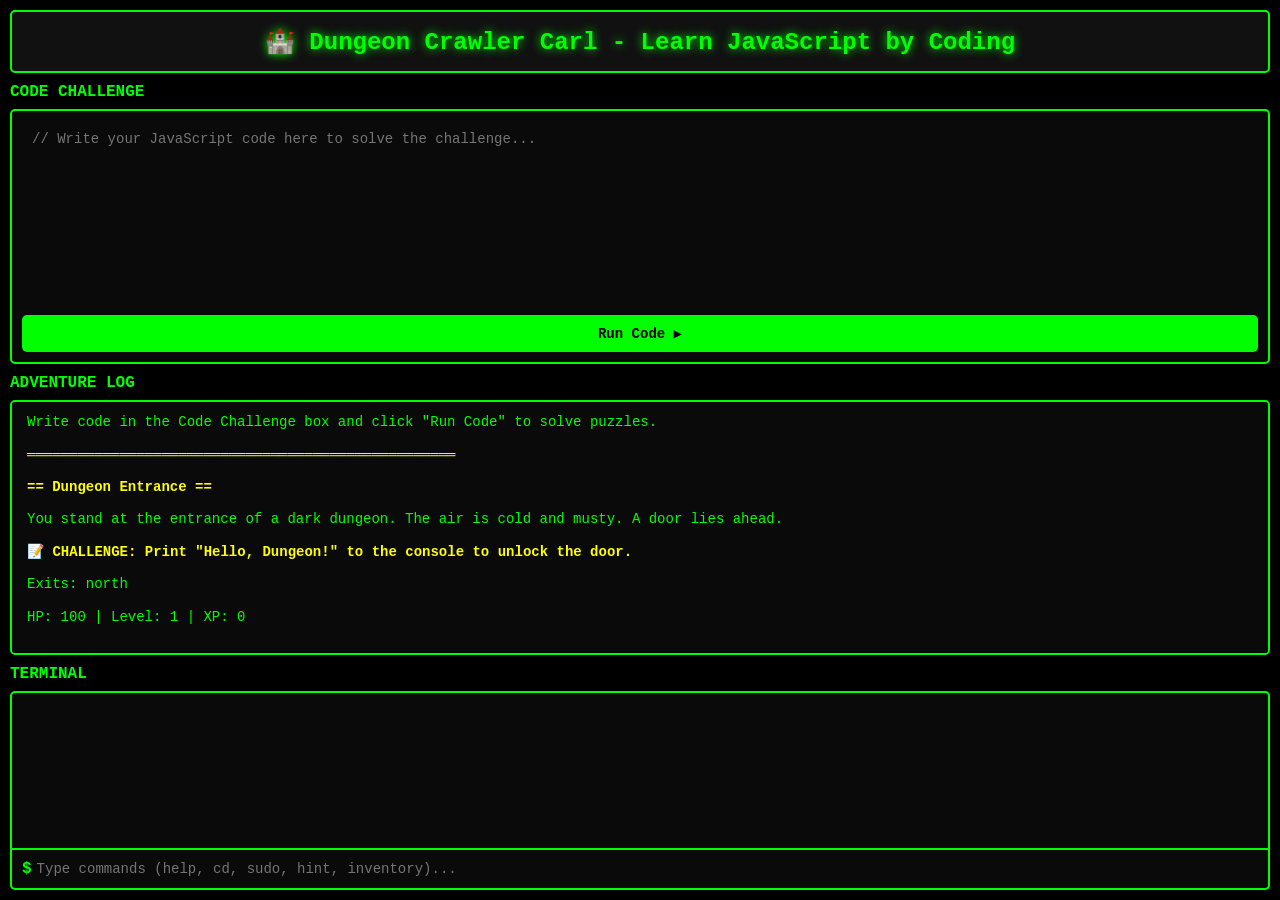
==== index.html @ 58c5abdd "Implement complete dungeon crawler PWA with JavaScript learning challenges Co-authored-by: ray-seal " ====
<!DOCTYPE html>
<html lang="en">
<head>
    <meta charset="UTF-8">
    <meta name="viewport" content="width=device-width, initial-scale=1.0">
    <meta name="theme-color" content="#000000">
    <meta name="description" content="Learn to code JavaScript through a text-based dungeon crawler adventure">
    <title>Dungeon Crawler Carl</title>
    <link rel="manifest" href="manifest.json">
    <link rel="stylesheet" href="styles.css">
    <link rel="icon" type="image/png" href="icon.png">
    <link rel="apple-touch-icon" href="icon.png">
</head>
<body>
    <div class="container">
        <!-- Title Bar -->
        <header class="title-bar">
            <h1>🏰 Dungeon Crawler Carl - Learn JavaScript by Coding</h1>
        </header>

        <!-- Code Editor Section -->
        <section class="code-section">
            <h2>Code Challenge</h2>
            <div class="code-editor-wrapper">
                <textarea id="codeEditor" class="code-editor" placeholder="// Write your JavaScript code here to solve the challenge..."></textarea>
                <button id="runCode" class="btn-run">Run Code ▶</button>
            </div>
        </section>

        <!-- Gameplay Text Area -->
        <section class="gameplay-section">
            <h2>Adventure Log</h2>
            <div id="gameplayText" class="gameplay-text"></div>
        </section>

        <!-- Terminal Section -->
        <section class="terminal-section">
            <h2>Terminal</h2>
            <div id="terminal" class="terminal-output"></div>
            <div class="terminal-input-wrapper">
                <span class="terminal-prompt">$ </span>
                <input type="text" id="terminalInput" class="terminal-input" placeholder="Type commands (help, cd, sudo, hint, inventory)..." autocomplete="off">
            </div>
        </section>
    </div>

    <script src="game.js"></script>
    <script src="terminal.js"></script>
    <script src="app.js"></script>
</body>
</html>
---- styles.css ----
* {
    margin: 0;
    padding: 0;
    box-sizing: border-box;
}

body {
    font-family: 'Courier New', monospace;
    background-color: #000000;
    color: #00ff00;
    overflow: hidden;
    height: 100vh;
}

.container {
    display: flex;
    flex-direction: column;
    height: 100vh;
    padding: 10px;
    gap: 10px;
}

/* Title Bar */
.title-bar {
    background-color: #111;
    padding: 15px;
    border: 2px solid #00ff00;
    border-radius: 5px;
    text-align: center;
}

.title-bar h1 {
    font-size: 1.5rem;
    color: #00ff00;
    text-shadow: 0 0 10px #00ff00;
}

/* Section Headers */
h2 {
    font-size: 1rem;
    margin-bottom: 8px;
    color: #00ff00;
    text-transform: uppercase;
}

/* Code Editor Section */
.code-section {
    flex: 1;
    min-height: 0;
    display: flex;
    flex-direction: column;
}

.code-editor-wrapper {
    flex: 1;
    display: flex;
    flex-direction: column;
    border: 2px solid #00ff00;
    border-radius: 5px;
    background-color: #0a0a0a;
    padding: 10px;
}

.code-editor {
    flex: 1;
    width: 100%;
    background-color: #0a0a0a;
    color: #00ff00;
    border: none;
    font-family: 'Courier New', monospace;
    font-size: 14px;
    resize: none;
    outline: none;
    padding: 10px;
}

.btn-run {
    margin-top: 10px;
    padding: 10px 20px;
    background-color: #00ff00;
    color: #000;
    border: none;
    border-radius: 5px;
    font-family: 'Courier New', monospace;
    font-size: 14px;
    font-weight: bold;
    cursor: pointer;
    transition: all 0.3s;
}

.btn-run:hover {
    background-color: #00cc00;
    box-shadow: 0 0 15px #00ff00;
}

.btn-run:active {
    transform: scale(0.95);
}

/* Gameplay Section */
.gameplay-section {
    flex: 1;
    min-height: 0;
    display: flex;
    flex-direction: column;
}

.gameplay-text {
    flex: 1;
    overflow-y: auto;
    border: 2px solid #00ff00;
    border-radius: 5px;
    background-color: #0a0a0a;
    padding: 15px;
    font-size: 14px;
    line-height: 1.6;
}

.gameplay-text p {
    margin-bottom: 10px;
}

.gameplay-text .highlight {
    color: #ffff00;
    font-weight: bold;
}

.gameplay-text .enemy {
    color: #ff0000;
    font-weight: bold;
}

.gameplay-text .success {
    color: #00ffff;
    font-weight: bold;
}

/* Terminal Section */
.terminal-section {
    flex: 0.8;
    min-height: 0;
    display: flex;
    flex-direction: column;
}

.terminal-output {
    flex: 1;
    overflow-y: auto;
    border: 2px solid #00ff00;
    border-top-left-radius: 5px;
    border-top-right-radius: 5px;
    background-color: #0a0a0a;
    padding: 10px;
    font-size: 13px;
    line-height: 1.5;
}

.terminal-input-wrapper {
    display: flex;
    align-items: center;
    border: 2px solid #00ff00;
    border-top: none;
    border-bottom-left-radius: 5px;
    border-bottom-right-radius: 5px;
    background-color: #0a0a0a;
    padding: 10px;
}

.terminal-prompt {
    color: #00ff00;
    font-weight: bold;
    margin-right: 5px;
}

.terminal-input {
    flex: 1;
    background-color: transparent;
    color: #00ff00;
    border: none;
    font-family: 'Courier New', monospace;
    font-size: 14px;
    outline: none;
}

/* Scrollbar Styling */
::-webkit-scrollbar {
    width: 8px;
}

::-webkit-scrollbar-track {
    background: #0a0a0a;
}

::-webkit-scrollbar-thumb {
    background: #00ff00;
    border-radius: 4px;
}

::-webkit-scrollbar-thumb:hover {
    background: #00cc00;
}

/* Mobile Responsive */
@media (max-width: 768px) {
    .title-bar h1 {
        font-size: 1.2rem;
    }

    h2 {
        font-size: 0.9rem;
    }

    .code-editor,
    .gameplay-text,
    .terminal-output,
    .terminal-input {
        font-size: 12px;
    }

    .container {
        padding: 5px;
        gap: 5px;
    }
}

/* Animations */
@keyframes blink {
    0%, 50% {
        opacity: 1;
    }
    51%, 100% {
        opacity: 0;
    }
}

.cursor {
    animation: blink 1s infinite;
}
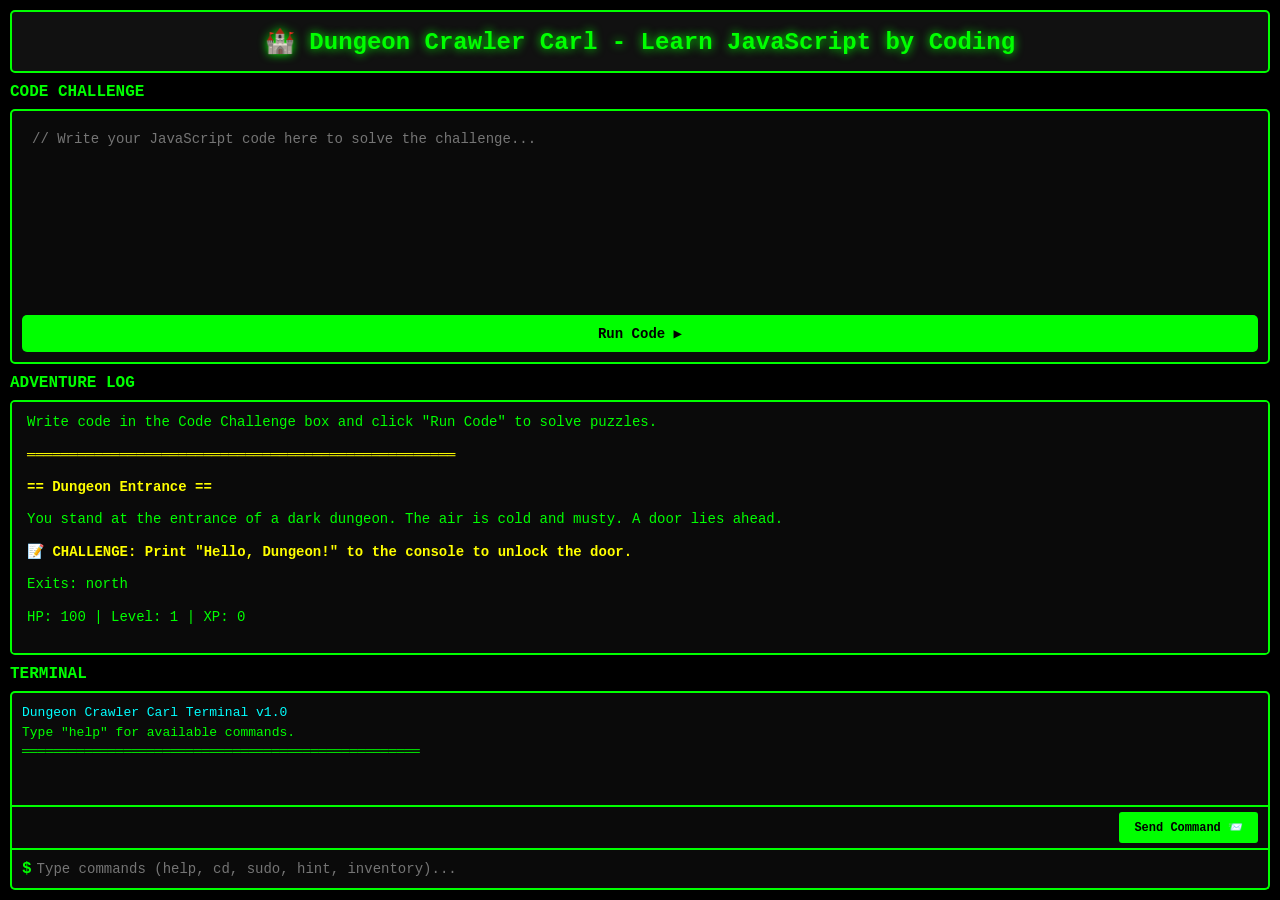
==== commit 402cb236: "Add Send Command button and sudo tips command with programming guide Co-authored-by: ray-seal <21680" ====
--- a/index.html
+++ b/index.html
@@ -37,6 +37,9 @@
         <section class="terminal-section">
             <h2>Terminal</h2>
             <div id="terminal" class="terminal-output"></div>
+            <div class="terminal-controls">
+                <button id="sendCommand" class="btn-terminal">Send Command 📨</button>
+            </div>
             <div class="terminal-input-wrapper">
                 <span class="terminal-prompt">$ </span>
                 <input type="text" id="terminalInput" class="terminal-input" placeholder="Type commands (help, cd, sudo, hint, inventory)..." autocomplete="off">
--- a/styles.css
+++ b/styles.css
@@ -155,6 +155,37 @@
     line-height: 1.5;
 }
 
+.terminal-controls {
+    display: flex;
+    justify-content: flex-end;
+    padding: 5px 10px;
+    border: 2px solid #00ff00;
+    border-top: none;
+    background-color: #0a0a0a;
+}
+
+.btn-terminal {
+    padding: 8px 15px;
+    background-color: #00ff00;
+    color: #000;
+    border: none;
+    border-radius: 3px;
+    font-family: 'Courier New', monospace;
+    font-size: 12px;
+    font-weight: bold;
+    cursor: pointer;
+    transition: all 0.3s;
+}
+
+.btn-terminal:hover {
+    background-color: #00cc00;
+    box-shadow: 0 0 10px #00ff00;
+}
+
+.btn-terminal:active {
+    transform: scale(0.95);
+}
+
 .terminal-input-wrapper {
     display: flex;
     align-items: center;
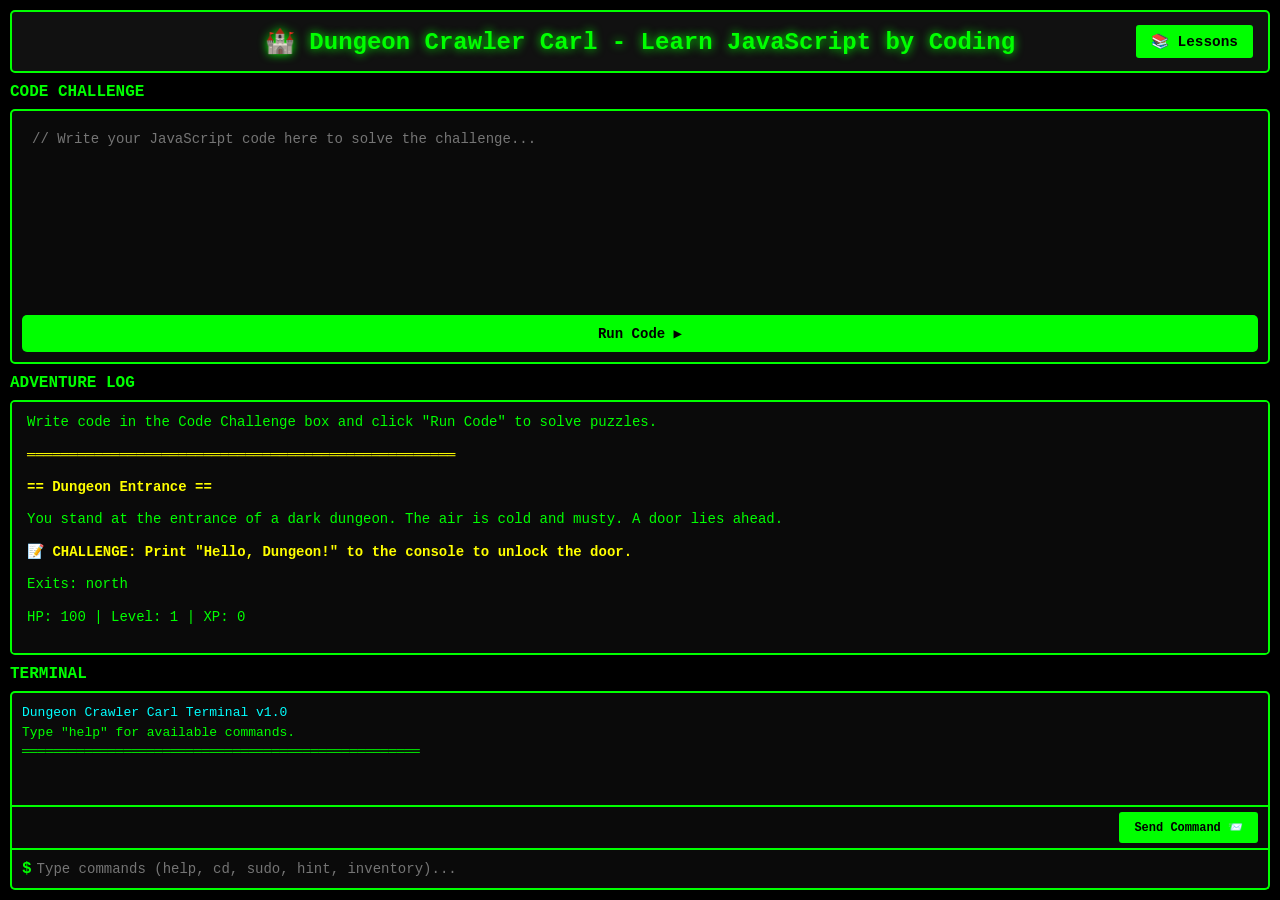
==== commit 48142976: "Add Lessons button, modular architecture, save functionality, and newgame command Co-authored-by: ra" ====
--- a/index.html
+++ b/index.html
@@ -16,6 +16,7 @@
         <!-- Title Bar -->
         <header class="title-bar">
             <h1>🏰 Dungeon Crawler Carl - Learn JavaScript by Coding</h1>
+            <button id="lessonsButton" class="btn-lessons">📚 Lessons</button>
         </header>
 
         <!-- Code Editor Section -->
@@ -47,6 +48,8 @@
         </section>
     </div>
 
+    <script src="save-manager.js"></script>
+    <script src="ui-components.js"></script>
     <script src="game.js"></script>
     <script src="terminal.js"></script>
     <script src="app.js"></script>
--- a/styles.css
+++ b/styles.css
@@ -27,12 +27,42 @@
     border: 2px solid #00ff00;
     border-radius: 5px;
     text-align: center;
+    position: relative;
+    display: flex;
+    align-items: center;
+    justify-content: center;
 }
 
 .title-bar h1 {
     font-size: 1.5rem;
     color: #00ff00;
     text-shadow: 0 0 10px #00ff00;
+    flex: 1;
+}
+
+.btn-lessons {
+    position: absolute;
+    right: 15px;
+    padding: 8px 15px;
+    background-color: #00ff00;
+    color: #000;
+    border: none;
+    border-radius: 3px;
+    font-family: 'Courier New', monospace;
+    font-weight: bold;
+    font-size: 0.9rem;
+    cursor: pointer;
+    transition: all 0.3s ease;
+}
+
+.btn-lessons:hover {
+    background-color: #00cc00;
+    transform: translateY(-2px);
+    box-shadow: 0 4px 8px rgba(0, 255, 0, 0.3);
+}
+
+.btn-lessons:active {
+    transform: translateY(0);
 }
 
 /* Section Headers */
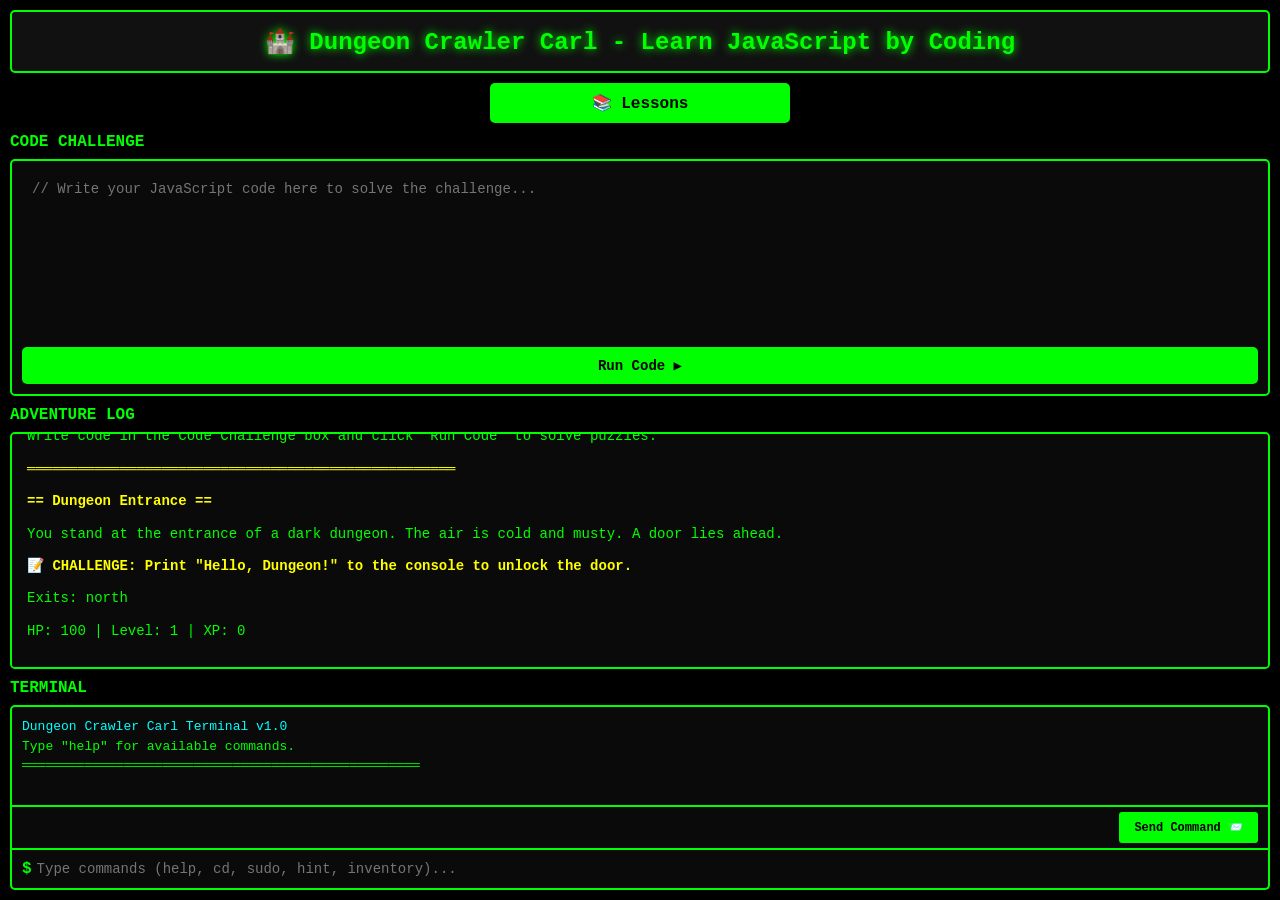
==== commit 6a535f4a: "Move Lessons button below title and improve mobile layout Co-authored-by: ray-seal <216802940+ray-se" ====
--- a/index.html
+++ b/index.html
@@ -16,8 +16,12 @@
         <!-- Title Bar -->
         <header class="title-bar">
             <h1>🏰 Dungeon Crawler Carl - Learn JavaScript by Coding</h1>
+        </header>
+        
+        <!-- Lessons Button -->
+        <div class="lessons-button-container">
             <button id="lessonsButton" class="btn-lessons">📚 Lessons</button>
-        </header>
+        </div>
 
         <!-- Code Editor Section -->
         <section class="code-section">
--- a/styles.css
+++ b/styles.css
@@ -27,32 +27,35 @@
     border: 2px solid #00ff00;
     border-radius: 5px;
     text-align: center;
-    position: relative;
-    display: flex;
-    align-items: center;
-    justify-content: center;
 }
 
 .title-bar h1 {
     font-size: 1.5rem;
     color: #00ff00;
     text-shadow: 0 0 10px #00ff00;
-    flex: 1;
+    margin: 0;
+}
+
+/* Lessons Button Container */
+.lessons-button-container {
+    display: flex;
+    justify-content: center;
+    padding: 0;
 }
 
 .btn-lessons {
-    position: absolute;
-    right: 15px;
-    padding: 8px 15px;
+    padding: 10px 20px;
     background-color: #00ff00;
     color: #000;
     border: none;
-    border-radius: 3px;
-    font-family: 'Courier New', monospace;
-    font-weight: bold;
-    font-size: 0.9rem;
+    border-radius: 5px;
+    font-family: 'Courier New', monospace;
+    font-weight: bold;
+    font-size: 1rem;
     cursor: pointer;
     transition: all 0.3s ease;
+    width: 100%;
+    max-width: 300px;
 }
 
 .btn-lessons:hover {
@@ -264,7 +267,13 @@
 /* Mobile Responsive */
 @media (max-width: 768px) {
     .title-bar h1 {
-        font-size: 1.2rem;
+        font-size: 1.1rem;
+        line-height: 1.3;
+    }
+
+    .btn-lessons {
+        font-size: 0.95rem;
+        padding: 10px 15px;
     }
 
     h2 {
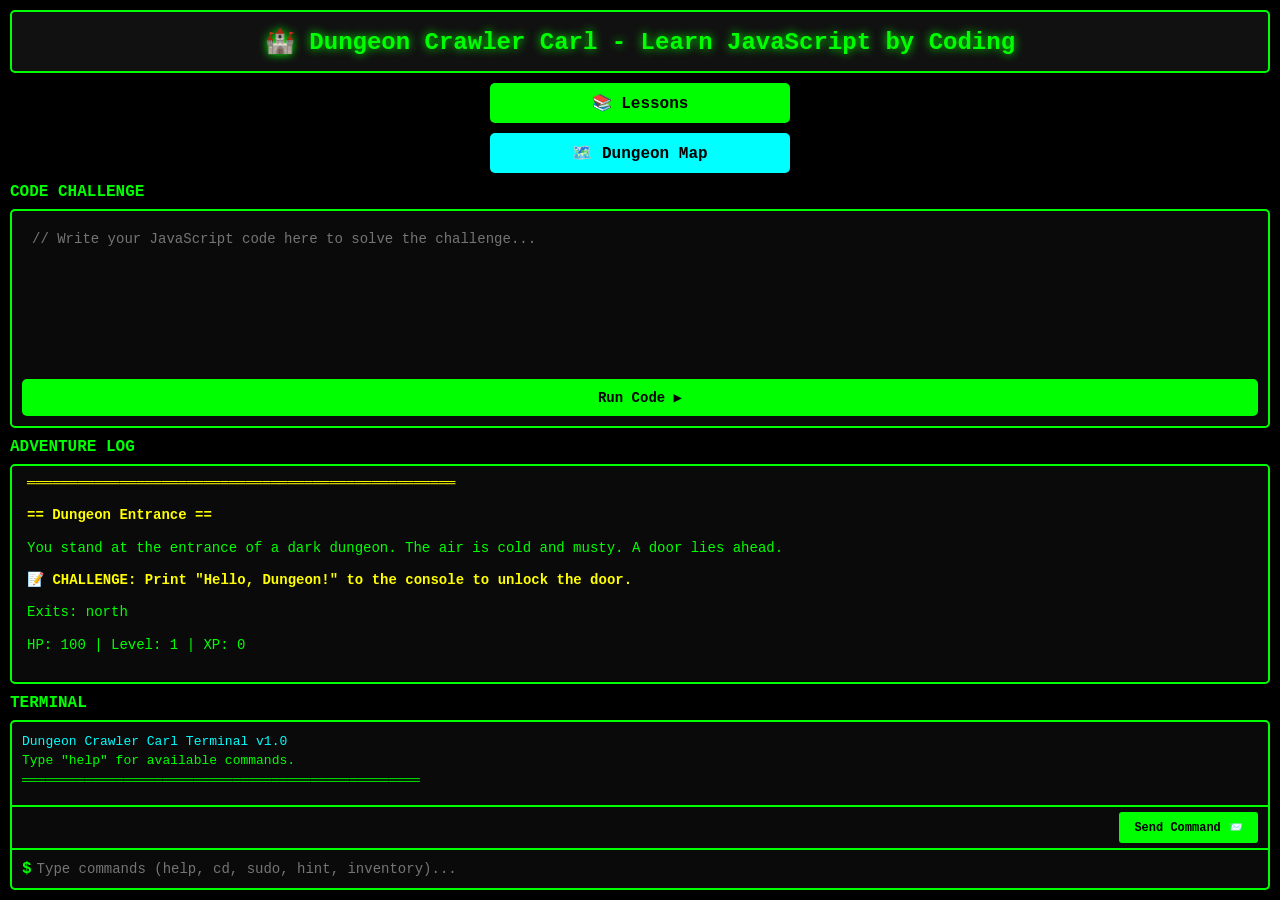
==== commit c795ff2c: "Add dungeon map feature with complete functionality Co-authored-by: ray-seal <216802940+ray-seal@use" ====
--- a/index.html
+++ b/index.html
@@ -21,6 +21,11 @@
         <!-- Lessons Button -->
         <div class="lessons-button-container">
             <button id="lessonsButton" class="btn-lessons">📚 Lessons</button>
+        </div>
+        
+        <!-- Map Button -->
+        <div class="map-button-container">
+            <button id="mapButton" class="btn-map">🗺️ Dungeon Map</button>
         </div>
 
         <!-- Code Editor Section -->
@@ -51,10 +56,51 @@
             </div>
         </section>
     </div>
+    
+    <!-- Map Modal -->
+    <div id="mapModal" class="map-modal">
+        <div class="map-modal-content">
+            <div class="map-header">
+                <h2>🗺️ Dungeon Map</h2>
+                <button id="closeMap" class="btn-close-map">✕</button>
+            </div>
+            <canvas id="mapCanvas" width="600" height="500"></canvas>
+            <div class="map-legend">
+                <h3>Legend:</h3>
+                <div class="legend-items">
+                    <div class="legend-item">
+                        <span class="legend-symbol player-symbol">+</span>
+                        <span>Your Position</span>
+                    </div>
+                    <div class="legend-item">
+                        <span class="legend-symbol">○</span>
+                        <span>Visibility Range (10m)</span>
+                    </div>
+                    <div class="legend-item">
+                        <span class="legend-symbol door-locked">●</span>
+                        <span>Locked Door</span>
+                    </div>
+                    <div class="legend-item">
+                        <span class="legend-symbol door-unlocked">●</span>
+                        <span>Unlocked Door</span>
+                    </div>
+                    <div class="legend-item">
+                        <span class="legend-symbol enemy-symbol">+</span>
+                        <span>Enemy</span>
+                    </div>
+                    <div class="legend-item">
+                        <span class="legend-symbol npc-symbol">+</span>
+                        <span>NPC</span>
+                    </div>
+                </div>
+            </div>
+        </div>
+    </div>
 
     <script src="save-manager.js"></script>
     <script src="ui-components.js"></script>
     <script src="game.js"></script>
+    <script src="map.js"></script>
     <script src="terminal.js"></script>
     <script src="app.js"></script>
 </body>
--- a/styles.css
+++ b/styles.css
@@ -68,6 +68,38 @@
     transform: translateY(0);
 }
 
+/* Map Button Container */
+.map-button-container {
+    display: flex;
+    justify-content: center;
+    padding: 0;
+}
+
+.btn-map {
+    padding: 10px 20px;
+    background-color: #00ffff;
+    color: #000;
+    border: none;
+    border-radius: 5px;
+    font-family: 'Courier New', monospace;
+    font-weight: bold;
+    font-size: 1rem;
+    cursor: pointer;
+    transition: all 0.3s ease;
+    width: 100%;
+    max-width: 300px;
+}
+
+.btn-map:hover {
+    background-color: #00cccc;
+    transform: translateY(-2px);
+    box-shadow: 0 4px 8px rgba(0, 255, 255, 0.3);
+}
+
+.btn-map:active {
+    transform: translateY(0);
+}
+
 /* Section Headers */
 h2 {
     font-size: 1rem;
@@ -306,3 +338,181 @@
 .cursor {
     animation: blink 1s infinite;
 }
+
+/* Map Modal */
+.map-modal {
+    display: none;
+    position: fixed;
+    z-index: 1000;
+    left: 0;
+    top: 0;
+    width: 100%;
+    height: 100%;
+    background-color: rgba(0, 0, 0, 0.9);
+    justify-content: center;
+    align-items: center;
+}
+
+.map-modal-content {
+    background-color: #0a0a0a;
+    border: 3px solid #00ff00;
+    border-radius: 10px;
+    padding: 20px;
+    max-width: 90%;
+    max-height: 90%;
+    display: flex;
+    flex-direction: column;
+    box-shadow: 0 0 30px rgba(0, 255, 0, 0.5);
+}
+
+.map-header {
+    display: flex;
+    justify-content: space-between;
+    align-items: center;
+    margin-bottom: 15px;
+}
+
+.map-header h2 {
+    color: #00ffff;
+    font-size: 1.3rem;
+    margin: 0;
+}
+
+.btn-close-map {
+    background-color: #ff0000;
+    color: #fff;
+    border: none;
+    border-radius: 5px;
+    width: 35px;
+    height: 35px;
+    font-size: 1.5rem;
+    font-weight: bold;
+    cursor: pointer;
+    transition: all 0.3s;
+    display: flex;
+    align-items: center;
+    justify-content: center;
+}
+
+.btn-close-map:hover {
+    background-color: #cc0000;
+    box-shadow: 0 0 10px #ff0000;
+}
+
+#mapCanvas {
+    border: 2px solid #00ff00;
+    border-radius: 5px;
+    background-color: #000000;
+    margin-bottom: 15px;
+}
+
+.map-legend {
+    background-color: #111;
+    border: 2px solid #00ff00;
+    border-radius: 5px;
+    padding: 10px 15px;
+}
+
+.map-legend h3 {
+    color: #00ffff;
+    font-size: 1rem;
+    margin: 0 0 10px 0;
+    text-transform: uppercase;
+}
+
+.legend-items {
+    display: grid;
+    grid-template-columns: repeat(2, 1fr);
+    gap: 8px;
+}
+
+.legend-item {
+    display: flex;
+    align-items: center;
+    gap: 8px;
+    font-size: 0.9rem;
+}
+
+.legend-symbol {
+    display: inline-block;
+    width: 20px;
+    height: 20px;
+    text-align: center;
+    font-weight: bold;
+    font-family: 'Courier New', monospace;
+}
+
+.legend-symbol.player-symbol {
+    color: #00ff00;
+    font-size: 1.2rem;
+}
+
+.legend-symbol.enemy-symbol {
+    color: #ff0000;
+    font-size: 1.2rem;
+}
+
+.legend-symbol.npc-symbol {
+    color: #ffffff;
+    font-size: 1.2rem;
+}
+
+.legend-symbol.door-locked {
+    color: #ff0000;
+    font-size: 1.5rem;
+}
+
+.legend-symbol.door-unlocked {
+    color: #00ff00;
+    font-size: 1.5rem;
+}
+
+/* Mobile Responsive for Map */
+@media (max-width: 768px) {
+    .map-modal-content {
+        padding: 15px;
+        max-width: 95%;
+        max-height: 95%;
+    }
+    
+    .map-header h2 {
+        font-size: 1.1rem;
+    }
+    
+    #mapCanvas {
+        width: 100%;
+        height: auto;
+        max-width: 100%;
+    }
+    
+    .legend-items {
+        grid-template-columns: 1fr;
+        gap: 6px;
+    }
+    
+    .legend-item {
+        font-size: 0.85rem;
+    }
+    
+    .map-legend {
+        padding: 8px 12px;
+    }
+    
+    .map-legend h3 {
+        font-size: 0.9rem;
+        margin-bottom: 8px;
+    }
+}
+
+/* Portrait/Mobile specific adjustments */
+@media (max-width: 768px) and (orientation: portrait) {
+    #mapCanvas {
+        width: 100%;
+        height: 300px;
+    }
+    
+    .btn-map {
+        font-size: 0.95rem;
+        padding: 10px 15px;
+    }
+}
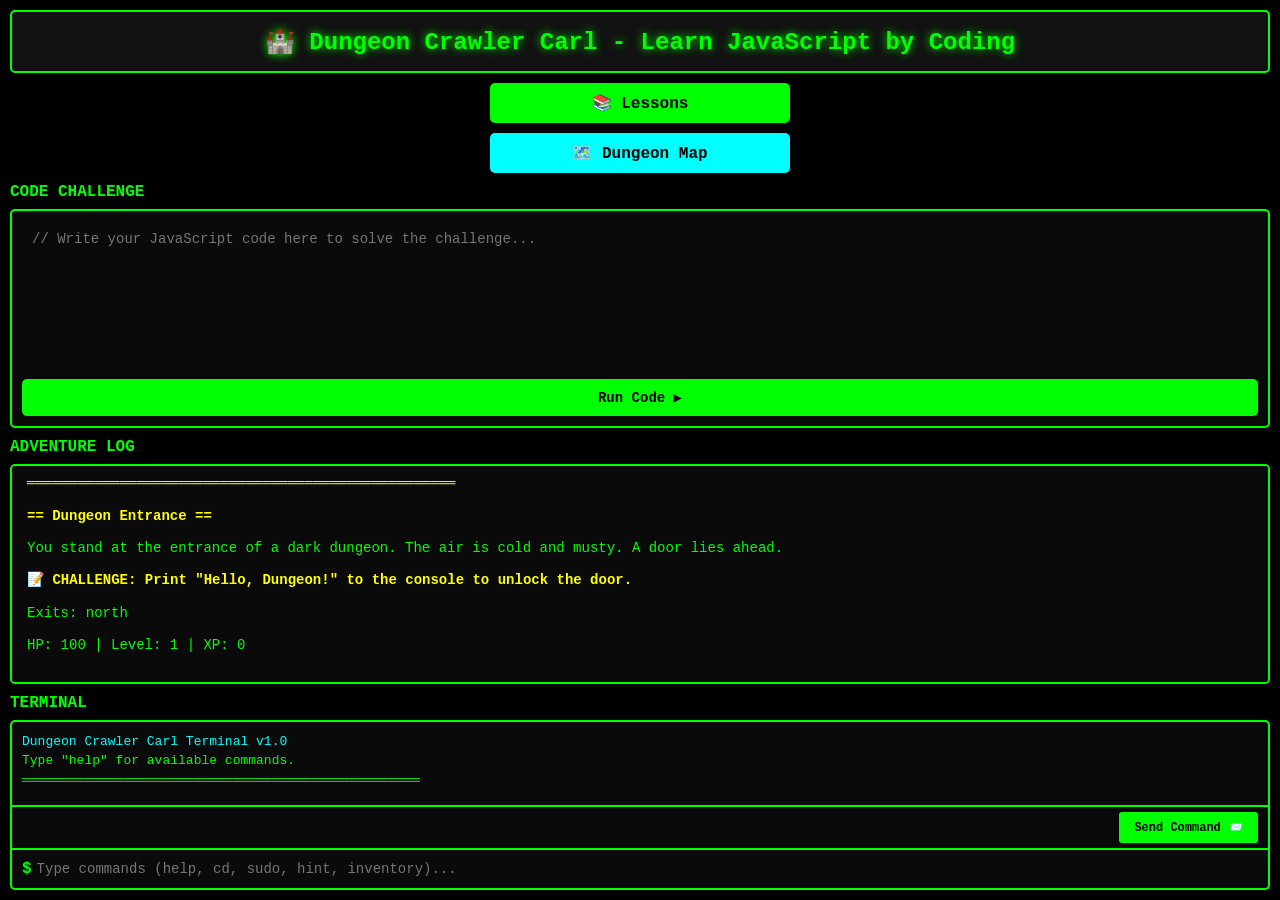
==== commit 6b32861f: "Add help modal and character introduction Co-authored-by: ray-seal <216802940+ray-seal@users.noreply" ====
--- a/index.html
+++ b/index.html
@@ -57,6 +57,19 @@
         </section>
     </div>
     
+    <!-- Help Modal -->
+    <div id="helpModal" class="help-modal">
+        <div class="help-modal-content">
+            <div class="help-header">
+                <h2>📖 How to Play Dungeon Crawler Carl</h2>
+                <button id="closeHelp" class="btn-close-help">✕</button>
+            </div>
+            <div class="help-body" id="helpBody">
+                <!-- Help content will be dynamically inserted here -->
+            </div>
+        </div>
+    </div>
+
     <!-- Map Modal -->
     <div id="mapModal" class="map-modal">
         <div class="map-modal-content">
--- a/styles.css
+++ b/styles.css
@@ -337,6 +337,119 @@
 
 .cursor {
     animation: blink 1s infinite;
+}
+
+/* Help Modal */
+.help-modal {
+    display: none;
+    position: fixed;
+    z-index: 1001;
+    left: 0;
+    top: 0;
+    width: 100%;
+    height: 100%;
+    background-color: rgba(0, 0, 0, 0.9);
+    justify-content: center;
+    align-items: center;
+}
+
+.help-modal-content {
+    background-color: #0a0a0a;
+    border: 3px solid #00ffff;
+    border-radius: 10px;
+    padding: 20px;
+    max-width: 800px;
+    max-height: 90%;
+    width: 90%;
+    display: flex;
+    flex-direction: column;
+    box-shadow: 0 0 30px rgba(0, 255, 255, 0.5);
+}
+
+.help-header {
+    display: flex;
+    justify-content: space-between;
+    align-items: center;
+    margin-bottom: 20px;
+    padding-bottom: 10px;
+    border-bottom: 2px solid #00ffff;
+}
+
+.help-header h2 {
+    color: #00ffff;
+    font-size: 1.5rem;
+    margin: 0;
+}
+
+.btn-close-help {
+    background-color: #ff0000;
+    color: #fff;
+    border: none;
+    border-radius: 5px;
+    width: 35px;
+    height: 35px;
+    font-size: 1.5rem;
+    font-weight: bold;
+    cursor: pointer;
+    transition: all 0.3s;
+    display: flex;
+    align-items: center;
+    justify-content: center;
+}
+
+.btn-close-help:hover {
+    background-color: #cc0000;
+    box-shadow: 0 0 10px #ff0000;
+}
+
+.help-body {
+    overflow-y: auto;
+    padding: 10px;
+    color: #00ff00;
+    line-height: 1.6;
+}
+
+.help-section {
+    margin-bottom: 20px;
+}
+
+.help-section-title {
+    color: #ffff00;
+    font-size: 1.2rem;
+    font-weight: bold;
+    margin-bottom: 10px;
+}
+
+.help-intro {
+    color: #ffffff;
+    margin-bottom: 20px;
+    padding: 15px;
+    background-color: rgba(0, 255, 255, 0.1);
+    border-left: 3px solid #00ffff;
+    border-radius: 5px;
+}
+
+.help-command {
+    margin: 8px 0;
+    padding-left: 15px;
+}
+
+.help-command-name {
+    color: #00ffff;
+    font-weight: bold;
+}
+
+.help-command-desc {
+    color: #ffffff;
+}
+
+.help-tip {
+    margin-top: 20px;
+    padding: 15px;
+    background-color: rgba(255, 255, 0, 0.1);
+    border-left: 3px solid #ffff00;
+    border-radius: 5px;
+    color: #ffff00;
 }
 
 /* Map Modal */
@@ -502,6 +615,31 @@
         font-size: 0.9rem;
         margin-bottom: 8px;
     }
+    
+    /* Help Modal Mobile */
+    .help-modal-content {
+        padding: 15px;
+        max-width: 95%;
+        max-height: 95%;
+    }
+    
+    .help-header h2 {
+        font-size: 1.1rem;
+    }
+    
+    .help-section-title {
+        font-size: 1rem;
+    }
+    
+    .help-body {
+        font-size: 0.9rem;
+    }
+    
+    .btn-close-help {
+        width: 30px;
+        height: 30px;
+        font-size: 1.2rem;
+    }
 }
 
 /* Portrait/Mobile specific adjustments */
